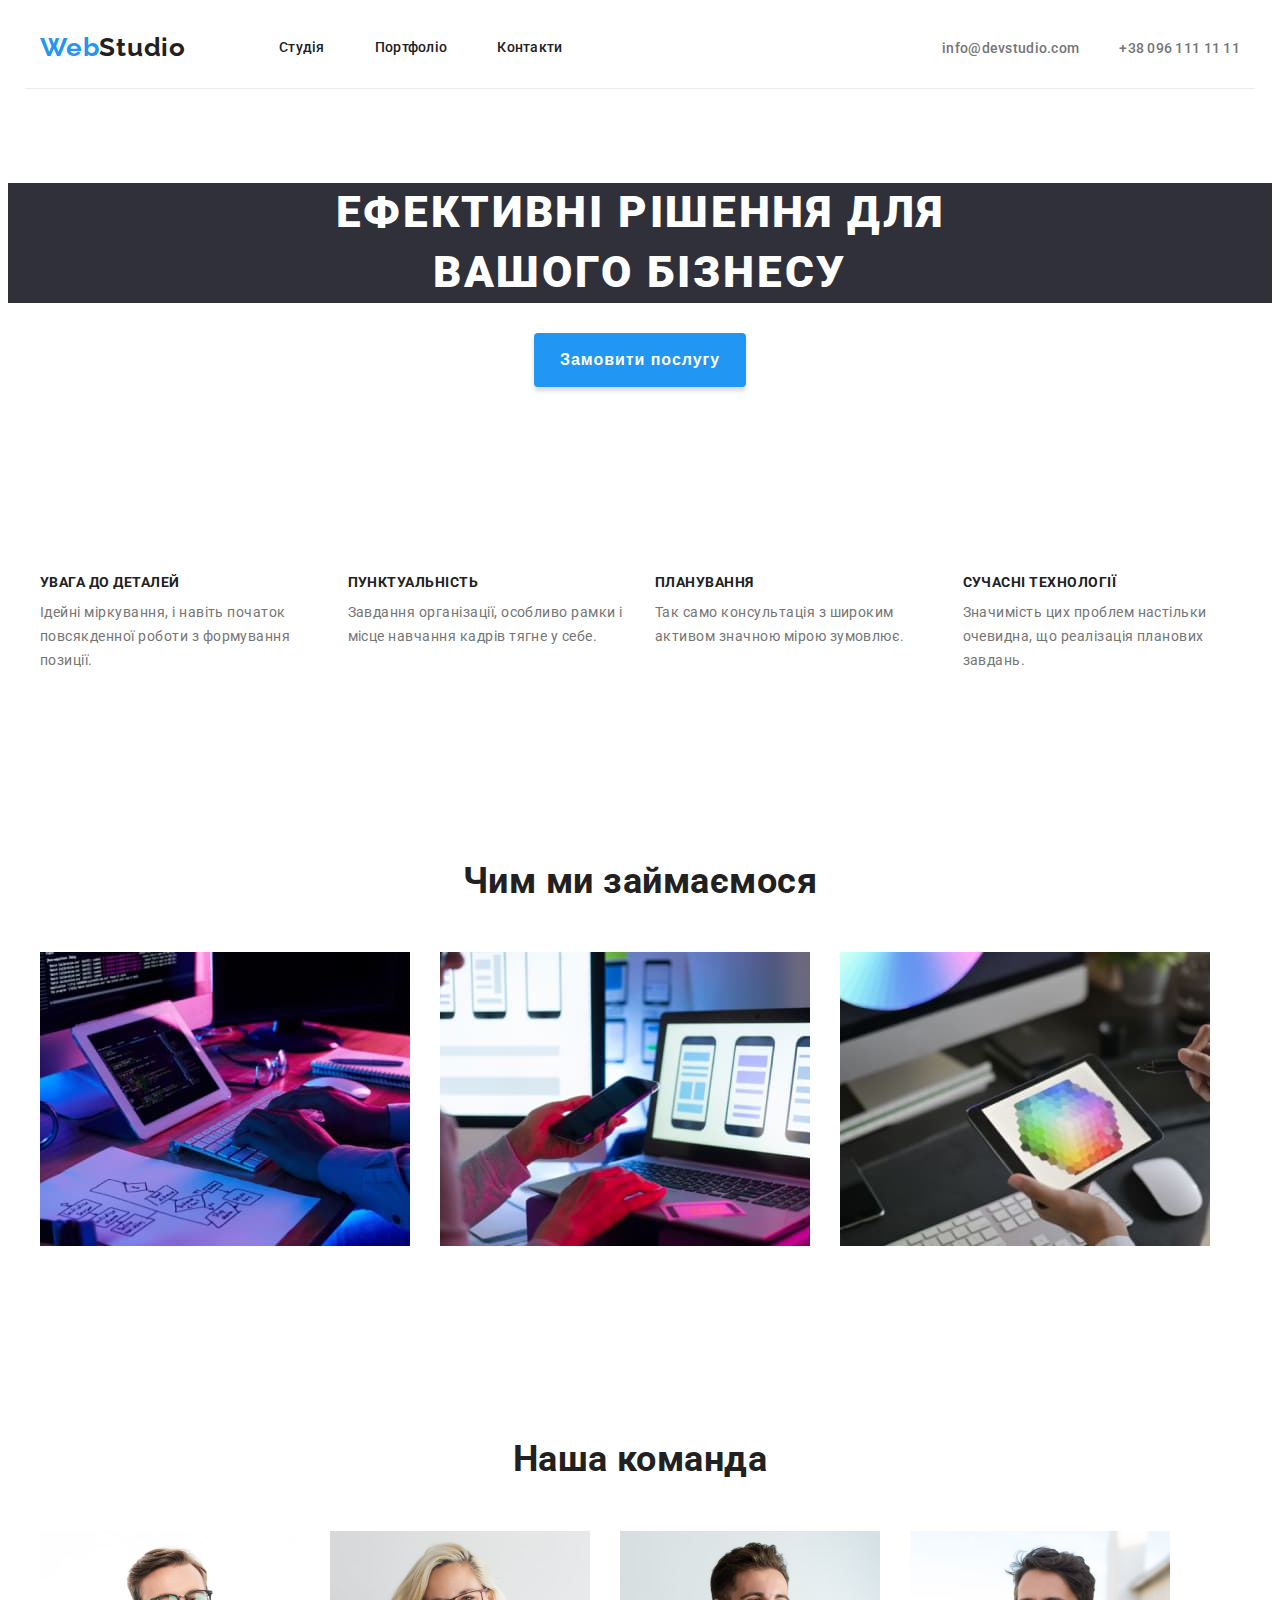
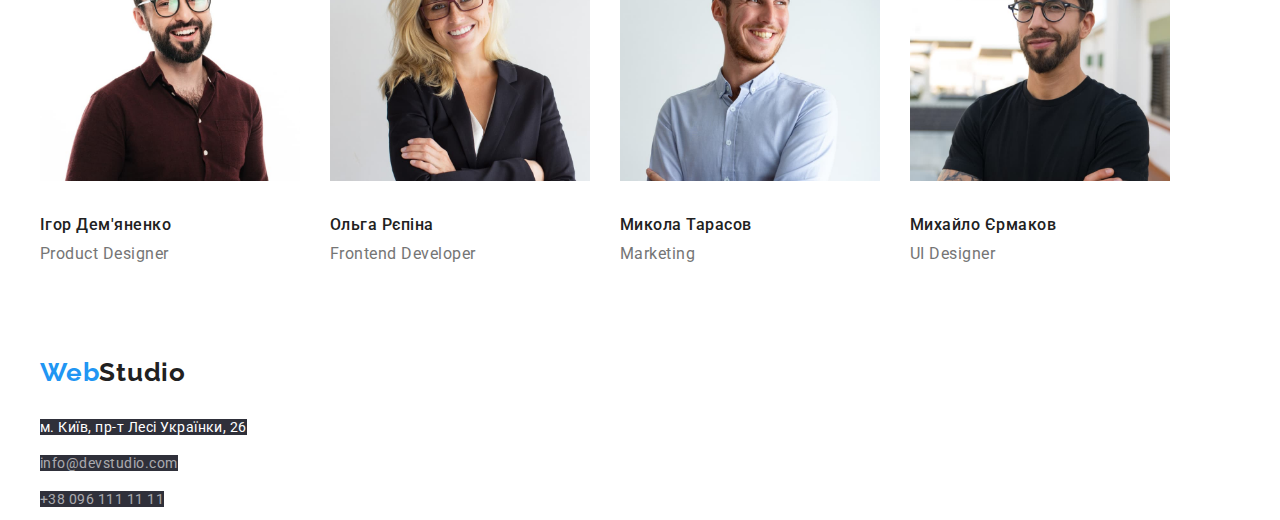
==== index.html @ 1260fddd "+flex-box" ====
<!DOCTYPE html>
<html lang="uk">
<head>
    <meta charset="UTF-8">
    <meta http-equiv="X-UA-Compatible" content="IE=edge">
    <meta name="viewport" content="width=device-width, initial-scale=1.0">
    <title>WebStudio</title>
    <link rel="preconnect" href="https://fonts.googleapis.com">
    <link rel="preconnect" href="https://fonts.gstatic.com" crossorigin>
    <link href="https://fonts.googleapis.com/css2?family=Raleway:wght@700&family=Roboto:wght@400;500;700;900&display=swap" rel="stylesheet">
    
    <link rel="stylesheet" href="https://cdnjs.cloudflare.com/ajax/libs/modern-normalize/1.1.0/modern-normalize.min.css" integrity="sha512-wpPYUAdjBVSE4KJnH1VR1HeZfpl1ub8YT/NKx4PuQ5NmX2tKuGu6U/JRp5y+Y8XG2tV+wKQpNHVUX03MfMFn9Q==" crossorigin="anonymous" referrerpolicy="no-referrer" />
    
    <link rel="stylesheet" href="./css/styles.css">
</head>
    <body>
        <header class="header">
            <div class="container header-container">
                <a href="./index.html" class="logo link"><span class="logo-web">Web</span>Studio</a>
                <nav>
                    <ul class="header-list list">
                        <li class="item"><a href="./studio.html" class="header-link link">Студія</a></li>
                        <li class="item" ><a href="./portfolio.html" class="header-link link">Портфоліо</a></li>
                        <li class="item"><a href="" class="header-link link">Контакти</a></li>
                    </ul>
                </nav>
                <ul class="contact-list">
                    <li class="list item"><a href="mailto:info@devstudio.com" class="header-contact link">info@devstudio.com</a></li>
                    <li class="list item"><a href="tel:+380961111111" class="header-contact link">+38 096 111 11 11</a></li>
                </ul>
            </div>
        </header>
        
    
        <main>
            <!-- Ефективні рішення для вашого бізнесу -->
            <section class="hero section">
                <h1 class="title">Ефективні рішення для <br>вашого бізнесу</h1>
                <button type="button" class="btn">Замовити послугу</button>
            </section>
    
    
            <!-- Переваги -->
            <section class="section">
                <div class="container">
                <h2 class="preference-title">Переваги</h2>
                    <ul class="list preference-list">
                        <li class="preference-item">
                            <h3 class="subtitle">УВАГА ДО ДЕТАЛЕЙ</h3>
                            <p class="text">Ідейні міркування, і навіть початок повсякденної роботи з формування позиції.</p>
                        </li>
                        <li class="preference-item">
                            <h3 class="subtitle">ПУНКТУАЛЬНІСТЬ</h3>
                            <p class="text">Завдання організації, особливо рамки і місце навчання кадрів тягне у себе.</p>
                        </li>
                        <li class="preference-item">
                            <h3 class="subtitle">ПЛАНУВАННЯ</h3>
                            <p class="text">Так само консультація з широким активом значною мірою зумовлює.</p>
                        </li>
                        <li class="preference-item">
                            <h3 class="subtitle">СУЧАСНІ ТЕХНОЛОГІЇ</h3>
                            <p class="text">Значимість цих проблем настільки очевидна, що реалізація планових завдань.</p>
                        </li>
                    </ul>
                </div>
            </section>
    
            <!-- Чим ми займаємося -->
            <section class="section">
                <div class="container">
                    <h2 class="heading">Чим ми займаємося</h2>
                        <ul class="list working-list">
                            <li class="working-item"><img src="./images/img_1.jpg" alt="Дотримання алгоритмів" width="370"></li>
                            <li class="working-item"><img src="./images/img_2.jpg" alt="Дизайн" width="370"></li>
                            <li class="working-item"><img src="./images/img_3.jpg" alt="Увага до деталей" width="370"></li>
                        </ul>
                </div>
            </section>

            <!-- Наша команда -->
            <section class="section">
                <div class="container">
                    <h2 class="heading">Наша команда</h2>
                        <ul class="list team-list">
                            <li class="team-item">
                                <img src="./images/photo_1.jpg" alt="Ігор Дем'яненко" width="260" class="name-img" >
                                <h3 class="name">Ігор Дем'яненко</h3>
                                <p class="desc">Product Designer</p>
                            </li>
                            <li class="team-item">
                                <img src="./images/photo_2.jpg" alt="Ольга Рєпіна" width="260"  class="name-img">
                                <h3 class="name">Ольга Рєпіна</h3>
                                <p class="desc">Frontend Developer</p>
                            </li>
                            <li class="team-item">
                                <img src="./images/photo_3.jpg" alt="Микола Тарасов" width="260"  class="name-img">
                                <h3 class="name">Микола Тарасов</h3>
                                <p class="desc">Marketing</p>
                            </li>
            
                            <li class="team-item">
                                <img src="./images/photo_4.jpg" alt="Михайло Єрмаков" width="260"  class="name-img">
                                <h3 class="name">Михайло Єрмаков</h3>
                                <p class="desc">UI Designer</p>
                            </li>
                        </ul>
                </div>
            </section>
        </main>
    
        <footer>
            <div class="container">
            <a href="./index.html" class="logo link footer-logo" ><span class="logo-web">Web</span>Studio</a>
            <address>
                <ul class="list">
                    <li class="list-item"><a href="https://www.google.com/maps/place/%D0%B1%D1%83%D0%BB.+%D0%9B%D0%B5%D1%81%D0%B8+%D0%A3%D0%BA%D1%80%D0%B0%D0%B8%D0%BD%D0%BA%D0%B8,+26,+%D0%9A%D0%B8%D0%B5%D0%B2,+02000/@50.4265807,30.5361973,17z/data=!4m13!1m7!3m6!1s0x40d4cf0e033ecbe9:0x57a4dffefec77da0!2z0LHRg9C7LiDQm9C10YHQuCDQo9C60YDQsNC40L3QutC4LCAyNiwg0JrQuNC10LIsIDAyMDAw!3b1!8m2!3d50.4265807!4d30.5383858!3m4!1s0x40d4cf0e033ecbe9:0x57a4dffefec77da0!8m2!3d50.4265807!4d30.5383858"
                            target="_blank" rel="noreferrer noopener" class="map link"> м. Київ, пр-т Лесі Українки, 26</a>
                    </li>
                    <li class="list-item"><a href="mailto:info@devstudio.com" class="footer-contact link">info@devstudio.com</a></li>
                    <li class="list-item"><a href="tel:+380961111111" class="footer-contact link">+38 096 111 11 11</a></li>
                </ul>
            </address>
            </div>
        </footer>

</body>
</html>
---- css/styles.css ----
:root{
    --primary-text-color: rgba(33, 33, 33, 1); 
    --text-color: rgba(117, 117, 117, 1);
    --accent-color: #2196F3;
}

p, h1, h2, h3, h4, h5, h6{  
    margin: 0px;
}

ul {
    margin: 0px;
    padding-left: 0px;
}

body {
    font-family: 'Roboto', sans-serif ;
    background-color: #ffffff;
    letter-spacing: 0.03em;
    color: #212121;
}

.link {
    text-decoration: none;
}

.list {
    list-style: none;
}

.container {
    width: 1200px;
    padding-left: 15px;
    padding-right: 15px;
    margin-left: auto;
    margin-right: auto;

}

.header-container {
    display: flex;
    align-items: center;
    border-bottom:  1px solid #ECECEC;;
    
}

.section {
    padding: 94px 0;
}


/* logo */
.logo {
    color: var(--primary-text-color);
    font-family: 'Raleway', sans-serif; 
    font-weight: 700;
    font-size: 26px;
    line-height: 1.2;
    letter-spacing: 0.03em;   
}

.logo-web {
    color: var(--accent-color)
}


/* header list */

.header-list {
    display: flex;
    margin-left: 93px;
}


.header-list .item:not(:last-child) {
    margin-right: 50px;
}


/* header link */

.header-link {
    display: block;
    color: var(--primary-text-color);
    font-weight: 500;
    font-size: 14px;
    line-height: 1.14;
    letter-spacing: 0.02em;
    padding: 32px 0;

}

.header-link:hover,
.header-link:focus
.header-link:visited {
    color: var(--accent-color);
}


/* header contact */

.header-contact{
    color: var(--text-color);
    font-weight: 500;
    font-size: 14px;
    line-height: 1.14;
    letter-spacing: 0.02em;
}

.contact-list {
    display: flex;
    margin-left: auto;
}
.contact-list .item:not(:last-child) {
    margin-right: 40px;
}

.header-contact:hover,
.header-contact:focus,
.footer-contact:hover,
.footer-contact:focus,
.map:hover,
.map:focus
 {
    color: var(--accent-color);
}



/* hero */

.hero{
    text-align: center;
}

.title{
    text-transform: uppercase;
    background-color: #2F303A;
    color:rgba(255, 255, 255, 1); 
    font-weight: 900;
    font-size: 44px;
    line-height: 1.36;
    letter-spacing: 0.06em;  
    margin-bottom: 30px;
}

.btn{
    display: inline-block;
    padding: 10px 24px;

    background-color: var(--accent-color);
    box-shadow: 0px 4px 4px rgba(0, 0, 0, 0.15);
    border-radius: 4px;
    border-color: transparent;

    cursor: pointer;

    color: #ffffff;
    font-weight: 700;
    font-size: 16px;
    line-height: 1.9;
    letter-spacing: 0.06em;
    align-items: center;
    text-align: center; 
}

/* preference */
.preference-list{
    display: flex;
    flex-wrap: wrap;
    justify-content: space-between;
    
}

.preference-item {
    flex-basis: calc((100% - 90px) / 4);
}
.subtitle{
    font-weight: 700;
    font-size: 14px;
    line-height: 1.14;
    text-transform: uppercase;
    margin-bottom: 10px;
}

.text{
    color: var(--text-color);
    font-size: 14px;
    line-height: 1.7;
}

.preference-title,
.portfolio-title {
    position: absolute;
    width: 1px;
    height: 1px;
    margin: -1px;
    border: 0;
    padding: 0;
    white-space: nowrap;
    clip-path: inset(100%);
    clip: rect(0 0 0 0);
    overflow: hidden;
}

/* what we do */
.heading {
    font-weight: 700;
    font-size: 36px;
    line-height: 1.17;
    text-align: center;  
    margin-bottom: 50px; 
}

.working-list{
    display: flex;
}

.working-list .working-item:not(:last-child),
.team-list .team-item:not(:last-child){
    margin-right: 30px;
}


/* team */
.team-list {
    display: flex;
}

.name{
    font-weight: 500;
    font-size: 16px;
    line-height: 1.19;
    margin-bottom: 10px;
}

.name-img {
    margin-bottom: 30px;
}

.desc,
.info {
    color: var(--text-color);
    line-height: 1.19;
}



/* footer */
.footer-logo{
    display: block;
    margin-bottom: 28px;
}

.list .list-item:not(:last-child){
    margin-bottom: 12px;
}
.map{
    color: #ffffff;
    background-color: #2F303A;
    font-style: normal;
    font-size: 14px;
    line-height: 1.7;
}

.footer-contact{
    color: rgba(255, 255, 255, 0.6);
    background-color: #2F303A;
    font-style: normal;
    font-size: 14px;
    line-height: 1.7;
}



/* PORTFOLIO */
.filter{
    display: flex;
    margin-bottom: 50px;
    justify-content: center;
}

.grid{
    display: flex;
    flex-wrap: wrap;
    margin: 0 -15px;
   
}

/* .grid .grid-item:not(:last-child){
    margin: 30px;
} */
.grid-item{
    width: 370px;
    /* flex-basis: calc((100% - 60px) / 3); */
   margin: 15px;
   border-bottom: 1px solid #EEEEEE;
}

.portfolio-btn {
    display: inline-block;
    padding: 6px 22px;

    font-family: 'Roboto';
    font-weight: 500;
    line-height: 1.6;
    letter-spacing: 0.03em;

    background: #F5F4FA;
    border-radius: 4px;
    border-color: transparent;
    cursor: pointer;
}

.filters .filter-items:not(:last-child){
    margin-right: 8px;
}


.portfolio-btn:focus,
.portfolio-btn:hover {
    background-color: var(--accent-color);
    color: #ffffff;
}

.caption{
    font-size: 18px;
    line-height: 2;
    letter-spacing: 0.06em;
    margin-bottom: 4px;
}


.info {
    line-height: 1.875;
}
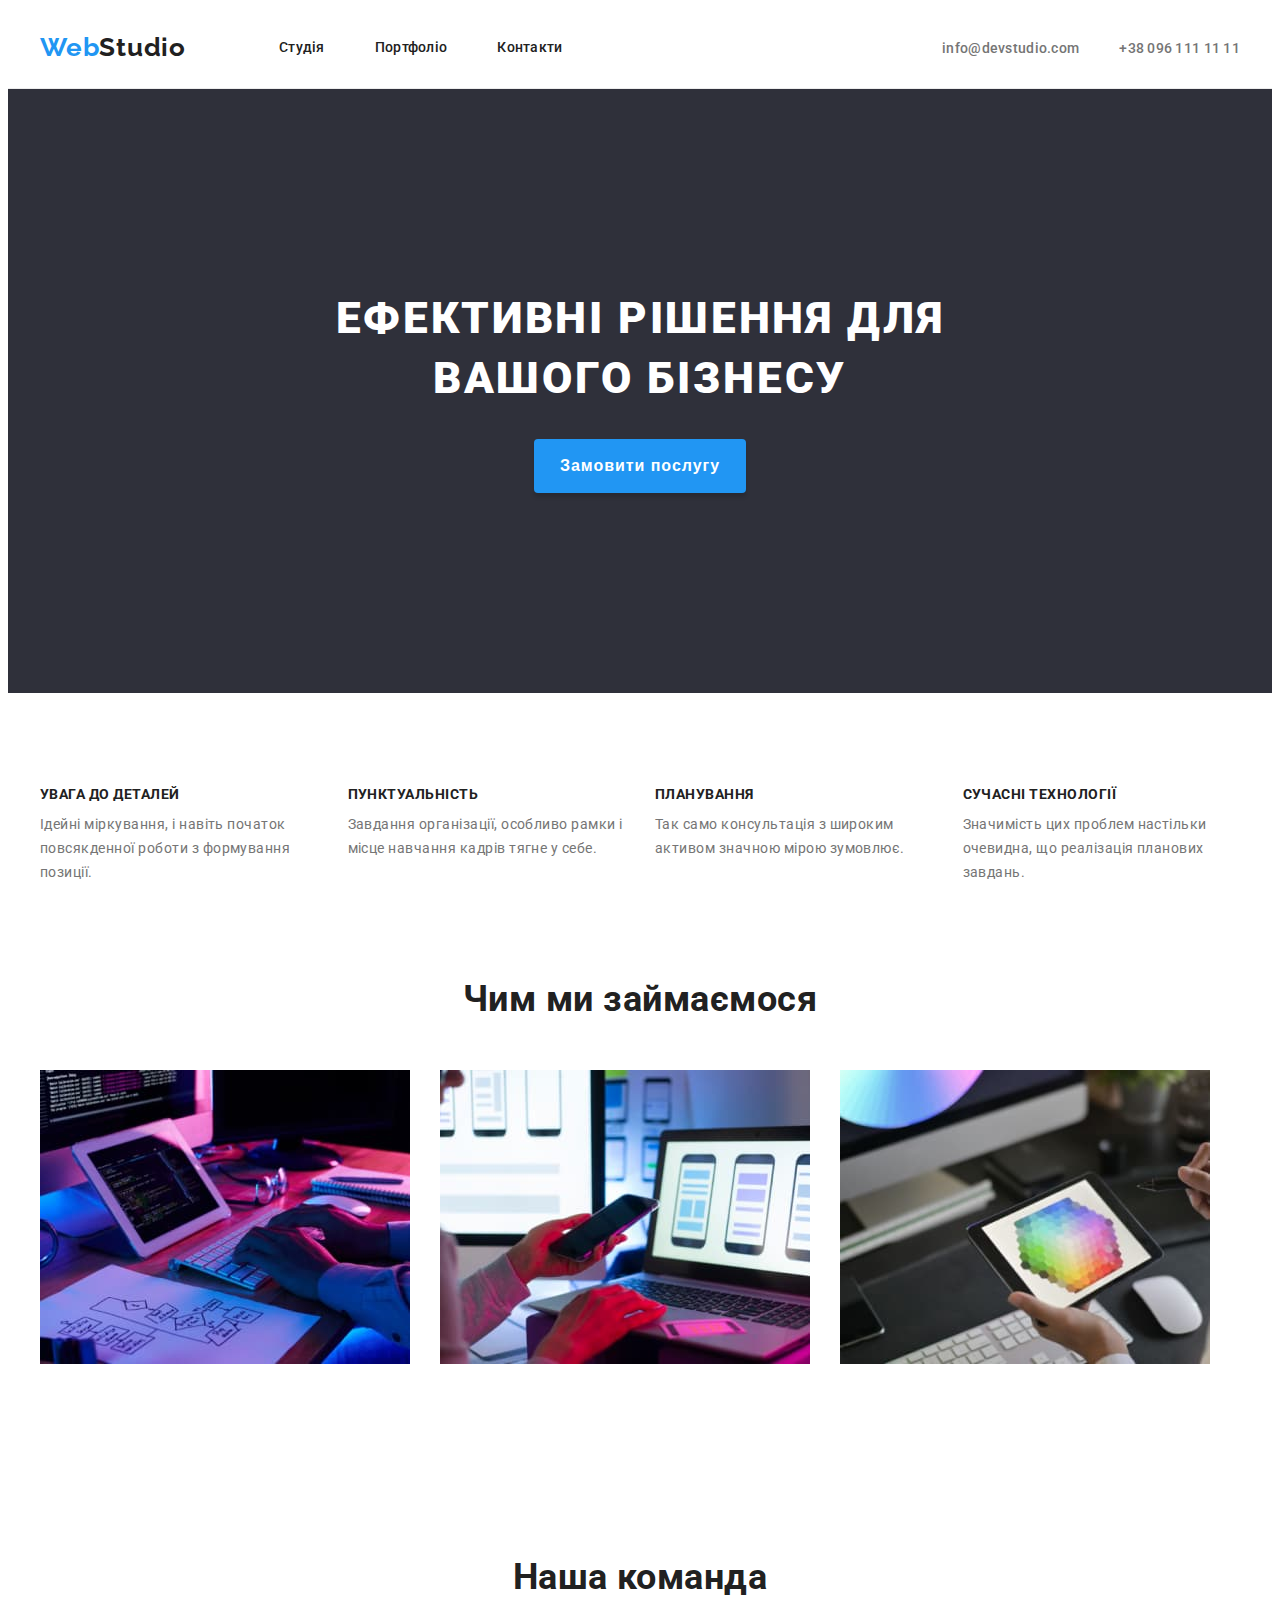
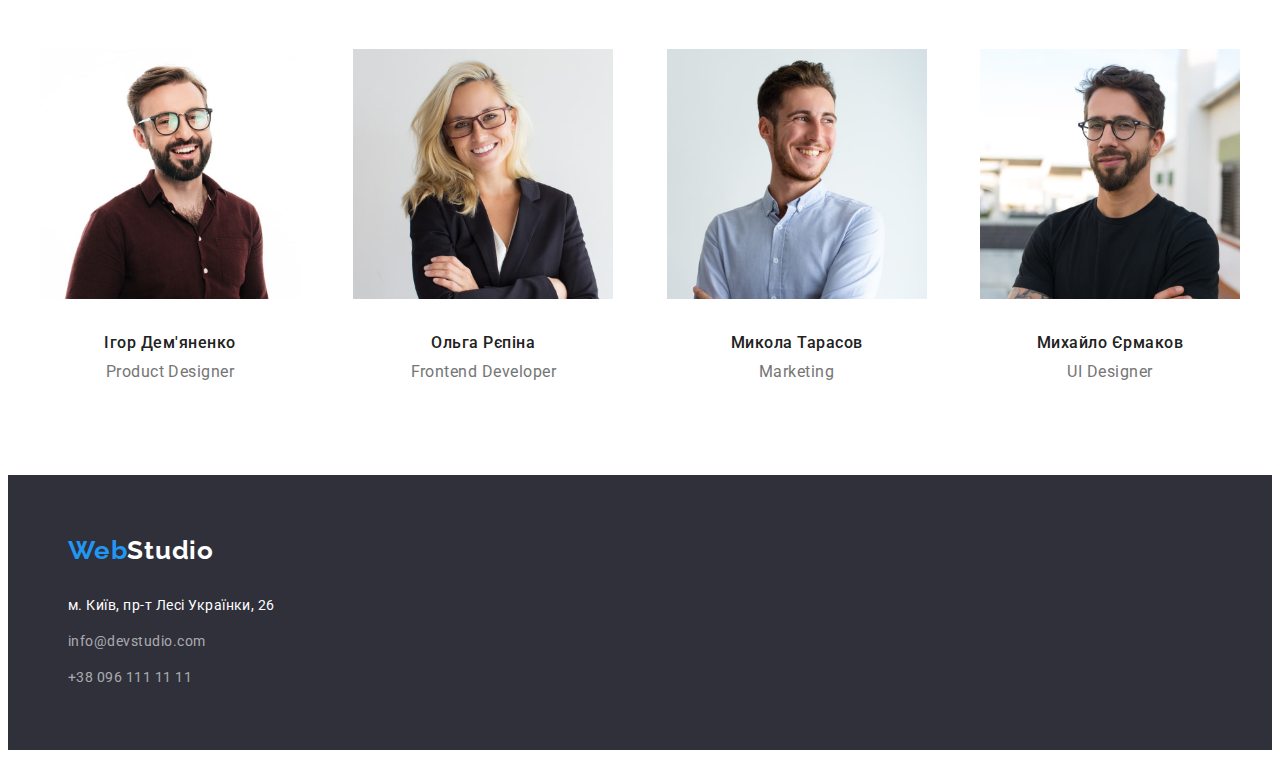
==== commit 2c91eb48: "changes styles" ====
--- a/index.html
+++ b/index.html
@@ -34,7 +34,7 @@
     
         <main>
             <!-- Ефективні рішення для вашого бізнесу -->
-            <section class="hero section">
+            <section class="hero">
                 <h1 class="title">Ефективні рішення для <br>вашого бізнесу</h1>
                 <button type="button" class="btn">Замовити послугу</button>
             </section>
@@ -66,7 +66,7 @@
             </section>
     
             <!-- Чим ми займаємося -->
-            <section class="section">
+            <section class="section work-section">
                 <div class="container">
                     <h2 class="heading">Чим ми займаємося</h2>
                         <ul class="list working-list">
@@ -78,39 +78,47 @@
             </section>
 
             <!-- Наша команда -->
-            <section class="section">
+            <section class="section ">
                 <div class="container">
                     <h2 class="heading">Наша команда</h2>
                         <ul class="list team-list">
                             <li class="team-item">
                                 <img src="./images/photo_1.jpg" alt="Ігор Дем'яненко" width="260" class="name-img" >
+                                <div class="content">
                                 <h3 class="name">Ігор Дем'яненко</h3>
                                 <p class="desc">Product Designer</p>
+                                </div>
                             </li>
                             <li class="team-item">
                                 <img src="./images/photo_2.jpg" alt="Ольга Рєпіна" width="260"  class="name-img">
+                                <div class="content">
                                 <h3 class="name">Ольга Рєпіна</h3>
                                 <p class="desc">Frontend Developer</p>
+                                </div>
                             </li>
                             <li class="team-item">
                                 <img src="./images/photo_3.jpg" alt="Микола Тарасов" width="260"  class="name-img">
+                                <div class="content">
                                 <h3 class="name">Микола Тарасов</h3>
                                 <p class="desc">Marketing</p>
+                                </div>
                             </li>
             
                             <li class="team-item">
                                 <img src="./images/photo_4.jpg" alt="Михайло Єрмаков" width="260"  class="name-img">
+                                <div class="content">
                                 <h3 class="name">Михайло Єрмаков</h3>
                                 <p class="desc">UI Designer</p>
+                                </div>
                             </li>
                         </ul>
                 </div>
             </section>
         </main>
     
-        <footer>
-            <div class="container">
-            <a href="./index.html" class="logo link footer-logo" ><span class="logo-web">Web</span>Studio</a>
+        <footer class="footer">
+            <div class="container footer-container ">
+            <a href="./index.html" class="logo link footer-logo" ><span class="logo-web">Web</span><span class="logo-studio">Studio</span></a>
             <address>
                 <ul class="list">
                     <li class="list-item"><a href="https://www.google.com/maps/place/%D0%B1%D1%83%D0%BB.+%D0%9B%D0%B5%D1%81%D0%B8+%D0%A3%D0%BA%D1%80%D0%B0%D0%B8%D0%BD%D0%BA%D0%B8,+26,+%D0%9A%D0%B8%D0%B5%D0%B2,+02000/@50.4265807,30.5361973,17z/data=!4m13!1m7!3m6!1s0x40d4cf0e033ecbe9:0x57a4dffefec77da0!2z0LHRg9C7LiDQm9C10YHQuCDQo9C60YDQsNC40L3QutC4LCAyNiwg0JrQuNC10LIsIDAyMDAw!3b1!8m2!3d50.4265807!4d30.5383858!3m4!1s0x40d4cf0e033ecbe9:0x57a4dffefec77da0!8m2!3d50.4265807!4d30.5383858"
--- a/css/styles.css
+++ b/css/styles.css
@@ -37,15 +37,17 @@
 
 }
 
+.header {
+    border-bottom: 1px solid #ECECEC;
+}
+
 .header-container {
     display: flex;
     align-items: center;
-    border-bottom:  1px solid #ECECEC;;
-    
 }
 
 .section {
-    padding: 94px 0;
+    padding:  94px 0;
 }
 
 
@@ -58,7 +60,6 @@
     line-height: 1.2;
     letter-spacing: 0.03em;   
 }
-
 .logo-web {
     color: var(--accent-color)
 }
@@ -70,8 +71,6 @@
     display: flex;
     margin-left: 93px;
 }
-
-
 .header-list .item:not(:last-child) {
     margin-right: 50px;
 }
@@ -87,9 +86,7 @@
     line-height: 1.14;
     letter-spacing: 0.02em;
     padding: 32px 0;
-
-}
-
+}
 .header-link:hover,
 .header-link:focus
 .header-link:visited {
@@ -106,15 +103,14 @@
     line-height: 1.14;
     letter-spacing: 0.02em;
 }
-
 .contact-list {
     display: flex;
     margin-left: auto;
 }
+
 .contact-list .item:not(:last-child) {
     margin-right: 40px;
 }
-
 .header-contact:hover,
 .header-contact:focus,
 .footer-contact:hover,
@@ -126,16 +122,15 @@
 }
 
 
-
 /* hero */
 
 .hero{
     text-align: center;
-}
-
+    padding: 200px 0;
+    background-color: #2F303A;
+}
 .title{
     text-transform: uppercase;
-    background-color: #2F303A;
     color:rgba(255, 255, 255, 1); 
     font-weight: 900;
     font-size: 44px;
@@ -143,7 +138,6 @@
     letter-spacing: 0.06em;  
     margin-bottom: 30px;
 }
-
 .btn{
     display: inline-block;
     padding: 10px 24px;
@@ -165,13 +159,12 @@
 }
 
 /* preference */
+
 .preference-list{
     display: flex;
     flex-wrap: wrap;
-    justify-content: space-between;
-    
-}
-
+    justify-content: space-between;  
+}
 .preference-item {
     flex-basis: calc((100% - 90px) / 4);
 }
@@ -182,13 +175,11 @@
     text-transform: uppercase;
     margin-bottom: 10px;
 }
-
 .text{
     color: var(--text-color);
     font-size: 14px;
     line-height: 1.7;
 }
-
 .preference-title,
 .portfolio-title {
     position: absolute;
@@ -203,7 +194,12 @@
     overflow: hidden;
 }
 
+
 /* what we do */
+
+.work-section {
+    padding-top: 0;
+}
 .heading {
     font-weight: 700;
     font-size: 36px;
@@ -211,11 +207,9 @@
     text-align: center;  
     margin-bottom: 50px; 
 }
-
 .working-list{
     display: flex;
 }
-
 .working-list .working-item:not(:last-child),
 .team-list .team-item:not(:last-child){
     margin-right: 30px;
@@ -223,21 +217,24 @@
 
 
 /* team */
+
 .team-list {
     display: flex;
-}
-
+    justify-content:space-between;
+}
+.content {
+    /* padding: 0 0 20px 70px; */
+    text-align: center;
+}
 .name{
     font-weight: 500;
     font-size: 16px;
     line-height: 1.19;
     margin-bottom: 10px;
 }
-
 .name-img {
     margin-bottom: 30px;
 }
-
 .desc,
 .info {
     color: var(--text-color);
@@ -245,27 +242,31 @@
 }
 
 
-
 /* footer */
+.footer {
+    background-color: #2F303A;
+}
+.footer-container{
+    padding: 60px;
+}
 .footer-logo{
     display: block;
     margin-bottom: 28px;
 }
-
+.logo-studio{
+    color: #ffffff;
+}
 .list .list-item:not(:last-child){
     margin-bottom: 12px;
 }
 .map{
     color: #ffffff;
-    background-color: #2F303A;
     font-style: normal;
     font-size: 14px;
     line-height: 1.7;
 }
-
 .footer-contact{
     color: rgba(255, 255, 255, 0.6);
-    background-color: #2F303A;
     font-style: normal;
     font-size: 14px;
     line-height: 1.7;
@@ -279,24 +280,23 @@
     margin-bottom: 50px;
     justify-content: center;
 }
-
+.filter .filter-items:not(:last-child){
+    margin-right: 8px;
+}
 .grid{
     display: flex;
     flex-wrap: wrap;
-    margin: 0 -15px;
-   
-}
-
-/* .grid .grid-item:not(:last-child){
-    margin: 30px;
-} */
+    margin: 0 -15px;  
+}
 .grid-item{
     width: 370px;
     /* flex-basis: calc((100% - 60px) / 3); */
    margin: 15px;
-   border-bottom: 1px solid #EEEEEE;
-}
-
+}
+.headline {
+    padding: 20px 24px;
+    border: 1px solid #EEEEEE;
+}
 .portfolio-btn {
     display: inline-block;
     padding: 6px 22px;
@@ -311,29 +311,23 @@
     border-color: transparent;
     cursor: pointer;
 }
-
-.filters .filter-items:not(:last-child){
-    margin-right: 8px;
-}
-
-
 .portfolio-btn:focus,
 .portfolio-btn:hover {
     background-color: var(--accent-color);
     color: #ffffff;
 }
-
 .caption{
     font-size: 18px;
     line-height: 2;
     letter-spacing: 0.06em;
     margin-bottom: 4px;
 }
-
-
 .info {
     line-height: 1.875;
 }
-
-
-
+.pic {
+    display: block;
+}
+
+
+
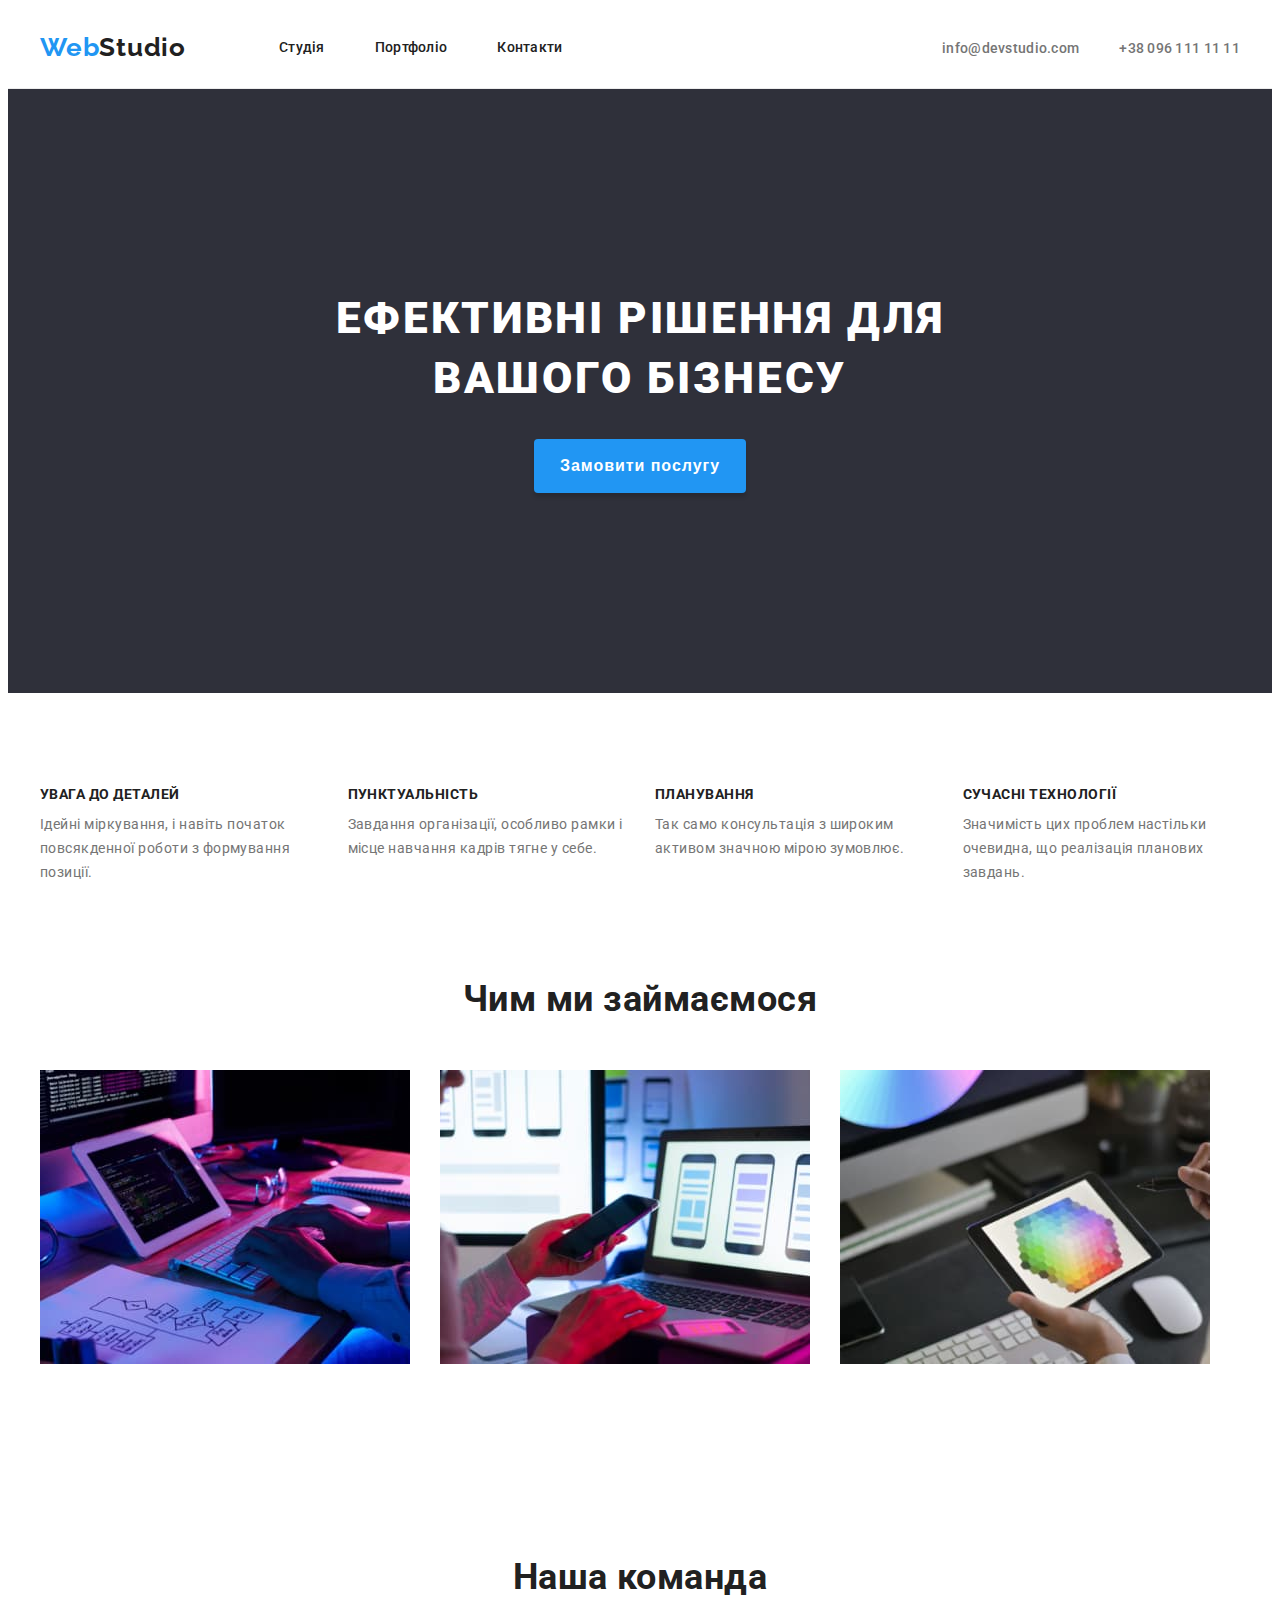
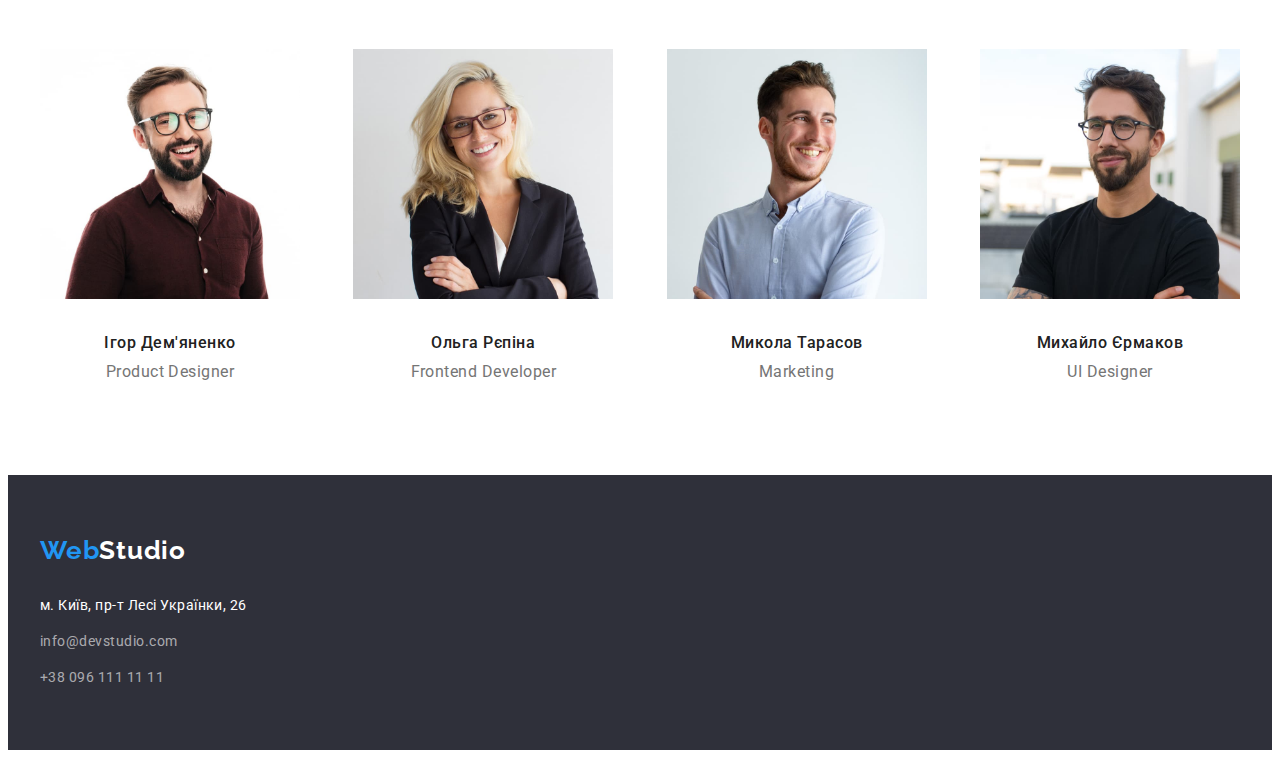
==== commit 07f8a9b1: "changed" ====
--- a/index.html
+++ b/index.html
@@ -19,7 +19,7 @@
                 <a href="./index.html" class="logo link"><span class="logo-web">Web</span>Studio</a>
                 <nav>
                     <ul class="header-list list">
-                        <li class="item"><a href="./studio.html" class="header-link link">Студія</a></li>
+                        <li class="item"><a href="./index.html" class="header-link link">Студія</a></li>
                         <li class="item" ><a href="./portfolio.html" class="header-link link">Портфоліо</a></li>
                         <li class="item"><a href="" class="header-link link">Контакти</a></li>
                     </ul>
@@ -117,17 +117,20 @@
         </main>
     
         <footer class="footer">
-            <div class="container footer-container ">
-            <a href="./index.html" class="logo link footer-logo" ><span class="logo-web">Web</span><span class="logo-studio">Studio</span></a>
-            <address>
-                <ul class="list">
-                    <li class="list-item"><a href="https://www.google.com/maps/place/%D0%B1%D1%83%D0%BB.+%D0%9B%D0%B5%D1%81%D0%B8+%D0%A3%D0%BA%D1%80%D0%B0%D0%B8%D0%BD%D0%BA%D0%B8,+26,+%D0%9A%D0%B8%D0%B5%D0%B2,+02000/@50.4265807,30.5361973,17z/data=!4m13!1m7!3m6!1s0x40d4cf0e033ecbe9:0x57a4dffefec77da0!2z0LHRg9C7LiDQm9C10YHQuCDQo9C60YDQsNC40L3QutC4LCAyNiwg0JrQuNC10LIsIDAyMDAw!3b1!8m2!3d50.4265807!4d30.5383858!3m4!1s0x40d4cf0e033ecbe9:0x57a4dffefec77da0!8m2!3d50.4265807!4d30.5383858"
-                            target="_blank" rel="noreferrer noopener" class="map link"> м. Київ, пр-т Лесі Українки, 26</a>
-                    </li>
-                    <li class="list-item"><a href="mailto:info@devstudio.com" class="footer-contact link">info@devstudio.com</a></li>
-                    <li class="list-item"><a href="tel:+380961111111" class="footer-contact link">+38 096 111 11 11</a></li>
-                </ul>
-            </address>
+            <div class="container">
+                <a href="./index.html" class="logo link footer-logo"><span class="logo-web">Web</span><span
+                        class="logo-studio">Studio</span></a>
+                <address>
+                    <ul class="list">
+                        <li class="list-item"><a
+                                href="https://www.google.com/maps/place/%D0%B1%D1%83%D0%BB.+%D0%9B%D0%B5%D1%81%D0%B8+%D0%A3%D0%BA%D1%80%D0%B0%D0%B8%D0%BD%D0%BA%D0%B8,+26,+%D0%9A%D0%B8%D0%B5%D0%B2,+02000/@50.4265807,30.5361973,17z/data=!4m13!1m7!3m6!1s0x40d4cf0e033ecbe9:0x57a4dffefec77da0!2z0LHRg9C7LiDQm9C10YHQuCDQo9C60YDQsNC40L3QutC4LCAyNiwg0JrQuNC10LIsIDAyMDAw!3b1!8m2!3d50.4265807!4d30.5383858!3m4!1s0x40d4cf0e033ecbe9:0x57a4dffefec77da0!8m2!3d50.4265807!4d30.5383858"
+                                target="_blank" rel="noreferrer noopener" class="map link"> м. Київ, пр-т Лесі Українки, 26</a>
+                        </li>
+                        <li class="list-item"><a href="mailto:info@devstudio.com"
+                                class="footer-contact link">info@devstudio.com</a></li>
+                        <li class="list-item"><a href="tel:+380961111111" class="footer-contact link">+38 096 111 11 11</a></li>
+                    </ul>
+                </address>
             </div>
         </footer>
 
--- a/css/styles.css
+++ b/css/styles.css
@@ -245,9 +245,7 @@
 /* footer */
 .footer {
     background-color: #2F303A;
-}
-.footer-container{
-    padding: 60px;
+    padding: 60px 0;
 }
 .footer-logo{
     display: block;
@@ -286,7 +284,7 @@
 .grid{
     display: flex;
     flex-wrap: wrap;
-    margin: 0 -15px;  
+    margin: -15px;  
 }
 .grid-item{
     width: 370px;
